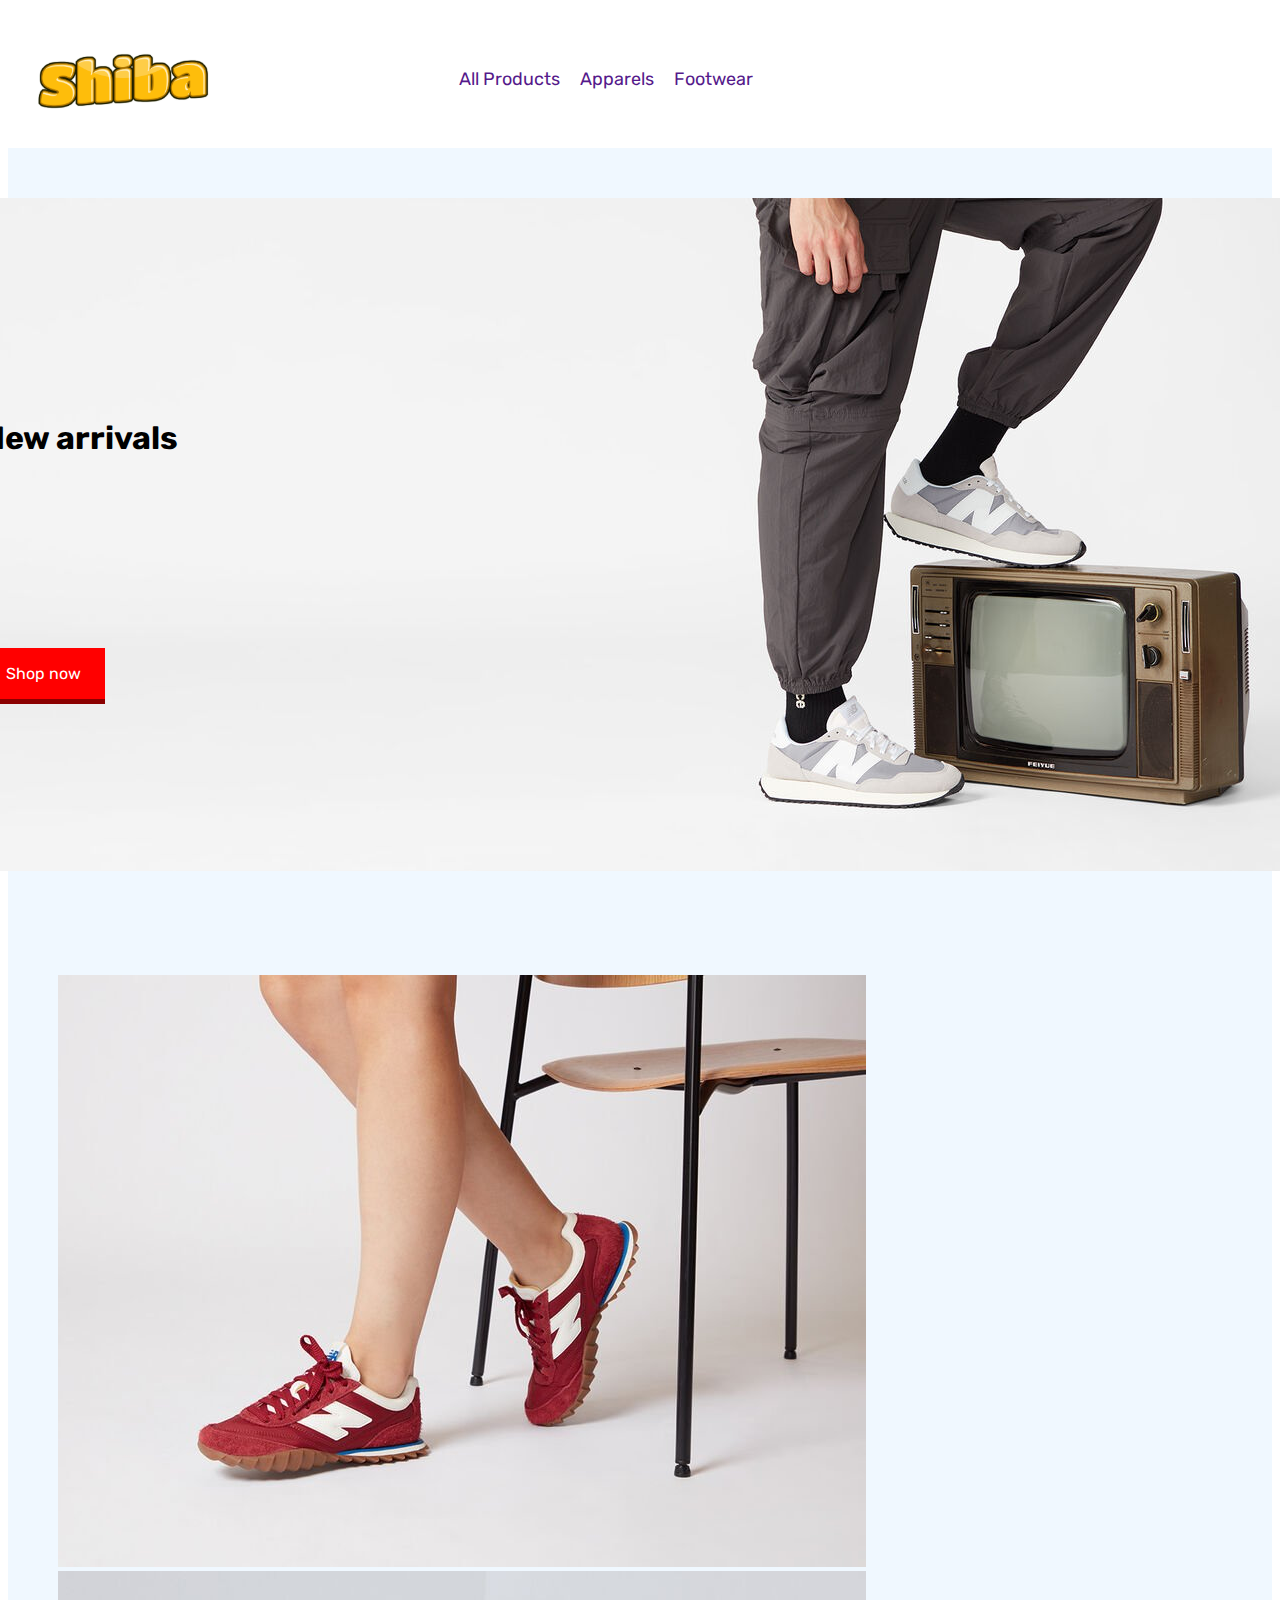
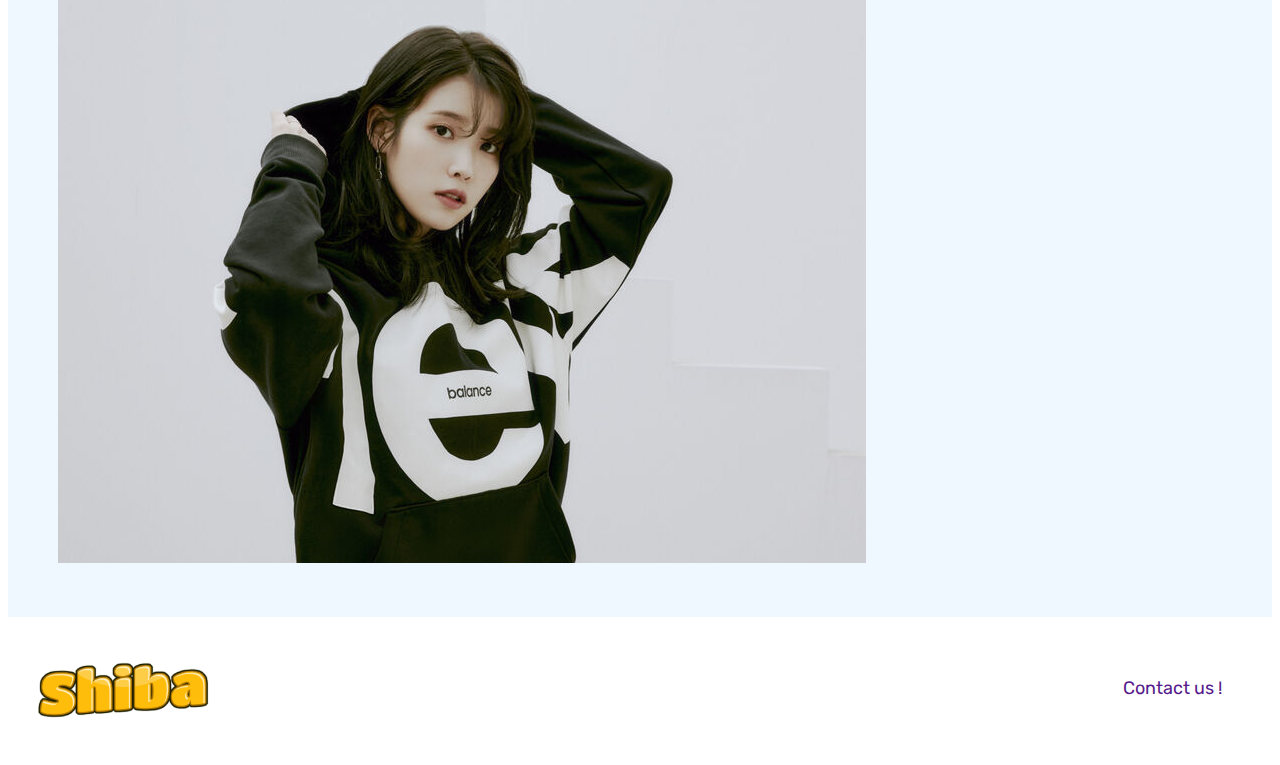
==== index.html @ 694eabaf "index" ====
<!DOCTYPE html>
<html lang="en">
<head>
    <meta charset="UTF-8">
    <meta http-equiv="X-UA-Compatible" content="IE=edge">
    <meta name="viewport" content="width=device-width, initial-scale=1.0">
    <title>SJ STORE</title>
    <link rel="stylesheet" href="style.css">
</head>
<body>
    <div class="main">
        <div class="navbar">
            <img src="res/coollogo_com-63181092.png" alt="shiba-logo">
            <div class="navlink">
                <a href="">All Products</a>
                <a href="">Apparels</a>
                <a href="">Footwear</a>
            </div>
        </div>
        <div id="main-body">
            <div class="main-images">
                <img src="res/MS237RCS_319_Hero.jpg" alt="banner1">
                <h1 id="banner-desc">New arrivals </h1>
                <a id="banner-button" href="">Shop now</a>
            </div>
            <div class="main-images">
                <img src="res/URC30BA_728.jpg" alt="banner2">
                <img src="res/IU_OutOfBound_2.jpg" alt="banner3">
            </div>


        </div>
        <footer>
            <img src="res/coollogo_com-63181092.png" alt="logo">
            <a href="">Contact us !</a>

        </footer>
    </div>
</body>
</html>
---- style.css ----
@import url('https://fonts.googleapis.com/css?family=Rubik:700&display=swap');
/* Header */

.main {
    display: flex;
    flex-direction: column;
}
.navbar {
    display: flex;
    align-content: flex-start;
    gap: 200px;
}
.navlink {
    display: flex;
    padding: 0px 100px 10px 10px;
}
.navbar img {
    width: auto;
    height: 100px;
    padding: 20px;
}
.navlink a {
    text-decoration: none;
    font-size: 18px;
    padding: 10px;
    margin-top: 50px;
    font-family: 'Rubik', sans-serif;
}

/* Body */
#main-body {
    display: flex ;
    flex-direction: column;
    justify-content: center;
    align-items: center;
    background-color: aliceblue;
}
.main-images {
    position: relative;
    padding: 50px;
}
#banner-desc {
    font-family: 'Rubik', sans-serif;
    position: absolute;
    top: 250px;
    left: 200px;

}
#banner-button {
    font-family: 'Rubik', sans-serif;
    background-color: red;
    box-shadow: 0 5px 0 darkred;
    color: white;
    padding: 1em 1.5em;
    text-decoration: none;
    position: absolute;
    left:200px;
    top: 500px;
}

/* Footer */
footer {
    display: flex;
    gap: 200px;
}
footer img {
    width: auto;
    height: 100px;
    padding: 20px;
}
footer a {
    text-decoration: none;
    font-size: 18px;
    margin-left: auto;
    padding: 10px;
    margin-right: 40px;
    margin-top: 50px;
    font-family: 'Rubik', sans-serif;

}
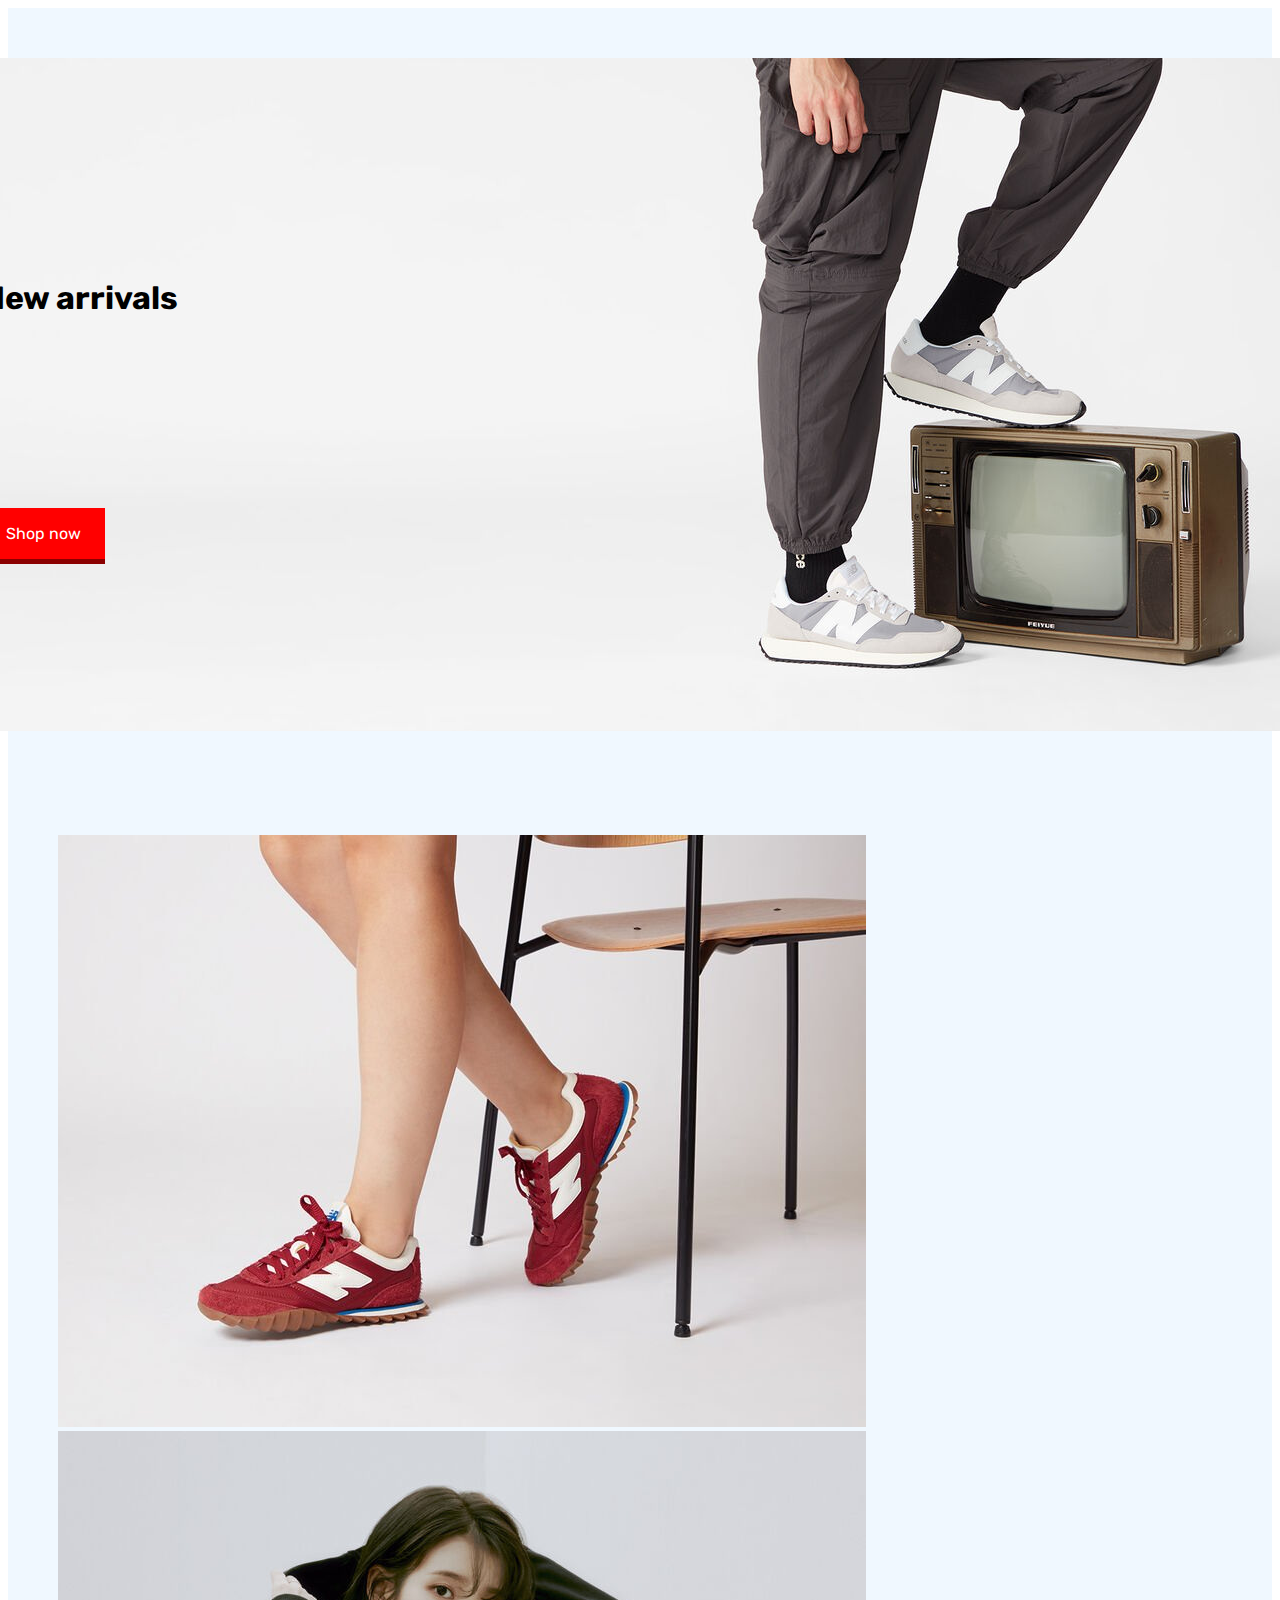
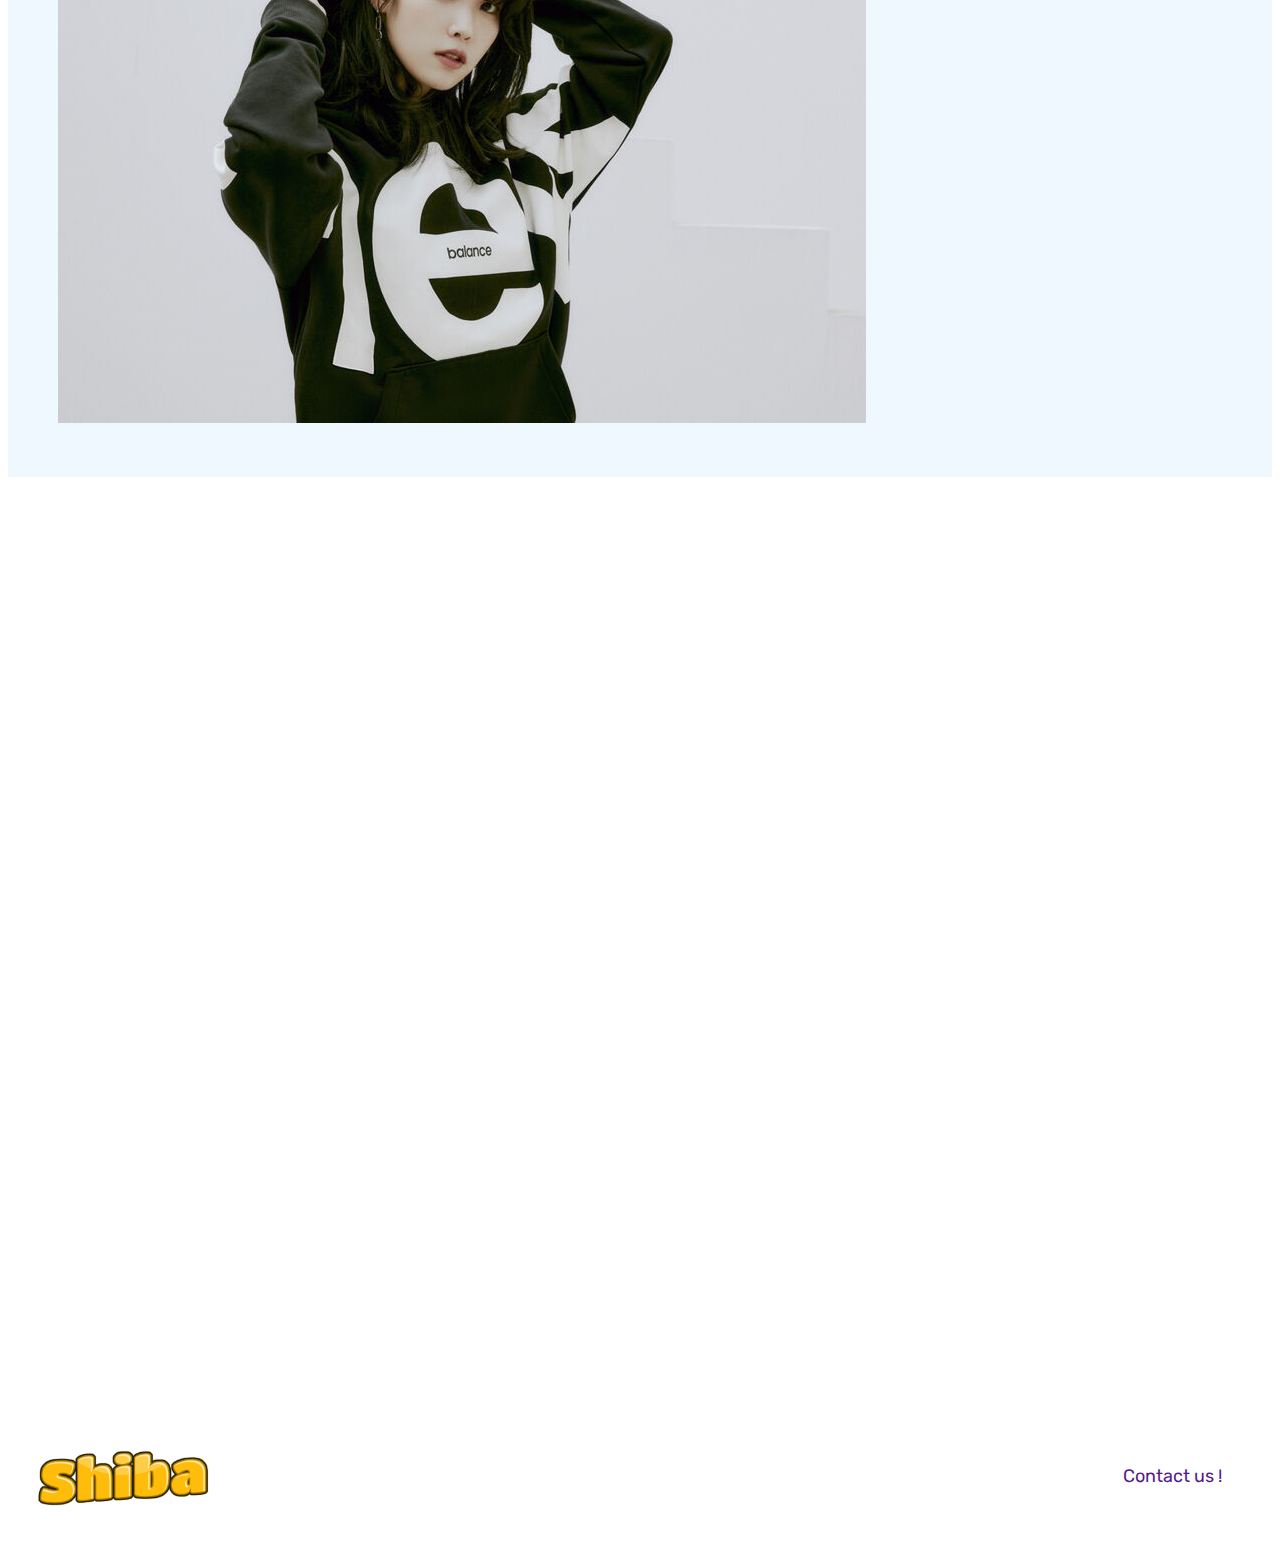
==== commit c7806715: "added product" ====
--- a/index.html
+++ b/index.html
@@ -9,19 +9,22 @@
 </head>
 <body>
     <div class="main">
-        <div class="navbar">
+        <!-- <div class="navbar">
             <img src="res/coollogo_com-63181092.png" alt="shiba-logo">
             <div class="navlink">
-                <a href="">All Products</a>
+                <a href="cataloge.html">All Products</a>
                 <a href="">Apparels</a>
                 <a href="">Footwear</a>
+                <a href="">Cart</a>
             </div>
-        </div>
+        </div> -->
+        <?php include '../components/nav.php' ?>
+
         <div id="main-body">
             <div class="main-images">
                 <img src="res/MS237RCS_319_Hero.jpg" alt="banner1">
                 <h1 id="banner-desc">New arrivals </h1>
-                <a id="banner-button" href="">Shop now</a>
+                <a id="banner-button" href="cataloge.html">Shop now</a>
             </div>
             <div class="main-images">
                 <img src="res/URC30BA_728.jpg" alt="banner2">
--- a/style.css
+++ b/style.css
@@ -4,6 +4,8 @@
 .main {
     display: flex;
     flex-direction: column;
+    align-items: stretch;
+
 }
 .navbar {
     display: flex;
@@ -25,6 +27,152 @@
     padding: 10px;
     margin-top: 50px;
     font-family: 'Rubik', sans-serif;
+}
+.account {
+    text-decoration: none;
+    font-size: 18px;
+    padding: 10px;
+    margin-top: 27.8px;
+}
+
+
+.navlink .account{
+    position: relative;
+    cursor: pointer;
+}
+
+.navlink .account-dropdown{
+    position: absolute;
+    top: 51.5px;
+    right:0;
+    background-color: white;
+    color:black;
+    z-index: 5;
+    min-width: 150px;
+    height: 0;
+    overflow: hidden;
+    text-align: center;
+    transition: all 0.3s;
+    border:1px solid lightgrey;
+}
+
+.navlink .account-dropdown ul li hr{
+    margin-top: 10px;
+    margin-bottom: 10px;
+}
+/* modal */
+.navlink .modal .modal-body{
+    padding-top: 40px;
+    padding-bottom: 50px;
+    text-align: center;
+}
+.navlink .modal .modal-body h1{
+    font-size: 36px;
+    margin-bottom: 30px;
+}
+.navlink .modal .modal-body .input-group{
+    width: 100%;
+    margin-bottom: 15px;
+}
+.navlink .modal .modal-body .input-group input{
+    width: 300px;
+    height: 34px;
+    border-radius: 8px;
+    font-size: 16px;
+    padding: 6px;
+    padding-left: 12px;
+    border: 1px solid #afafaf;
+}
+.navlink .modal .modal-body button{
+    width: 300px;
+    margin-top: 20px;
+    height: 40px;
+    border-radius: 8px;
+    background: #40A3FF;
+    color:white;
+    font-size: 18px;
+    font-weight: 500;
+    border:0;
+}
+.navlink .modal .modal-body small{
+    margin-top: 20px;
+    font-size: 14px;
+    display: block;
+}
+.navlink .modal .modal-body small span{
+    margin-top: 10px;
+    color: #40A3FF;
+    cursor: pointer;
+}
+.navlink .error-message{
+    color: red;
+}
+
+.modal {
+    display: none; /* Hidden by default */
+    position: fixed; /* Stay in place */
+    z-index: 1; /* Sit on top */
+    padding-top: 150px; /* Location of the box */
+    left: 0;
+    top: 0;
+    width: 100%; /* Full width */
+    height: 100%; /* Full height */
+    overflow: auto; /* Enable scroll if needed */
+    background-color: rgb(0,0,0); /* Fallback color */
+    background-color: rgba(0,0,0,0.4); /* Black w/ opacity */
+}
+
+/* Modal Content */
+
+.modal{
+    background-color: rgba(189, 189, 189, 0.6);
+}
+.modal-content {
+    position: relative;
+    background-color: #fefefe;
+    margin: auto;
+    padding: 0;
+    border: 1px solid #888;
+    width: 80%;
+    box-shadow: 0 4px 8px 0 rgba(0,0,0,0.2),0 6px 20px 0 rgba(0,0,0,0.19);
+    -webkit-animation-name: animatetop;
+    -webkit-animation-duration: 0.4s;
+    animation-name: animatetop;
+    animation-duration: 0.4s;
+    z-index:10
+}
+  
+/* Add Animation */
+@-webkit-keyframes animatetop {
+    from {top:-300px; opacity:0} 
+    to {top:0; opacity:1}
+}
+
+@keyframes animatetop {
+    from {top:-300px; opacity:0}
+    to {top:0; opacity:1}
+}
+
+/* The Close Button */
+.modal .close {
+    color: rgb(212, 3, 3);
+    float: right;
+    font-size: 36px;
+    margin-top: -10px;
+    text-decoration: none;
+    cursor: pointer;
+}
+.modal .close:hover {
+    color: rgb(145, 3, 3);
+}
+  
+.modal .modal-content{
+    width: 80%;
+    margin:auto;
+    min-width: 300px;
+    max-width: 600px;    
+    padding: 24px; 
+    color: black;
 }
 
 /* Body */
@@ -62,6 +210,7 @@
 footer {
     display: flex;
     gap: 200px;
+    margin-top: 928px;
 }
 footer img {
     width: auto;
@@ -77,4 +226,143 @@
     margin-top: 50px;
     font-family: 'Rubik', sans-serif;
 
+}
+
+/* Cataloge */
+
+.catalogue-body {
+    display: flex;
+}
+.sidebar {
+    display: flex;
+    flex-direction: column;
+    font-family: 'Rubik', sans-serif;    padding: 10px;
+    padding: 30px;
+}
+.sidebar a {
+    margin: 50px;
+}
+.catalogue-content {
+    display: grid;
+    grid-template-columns: 500px;
+}
+.catalogue-content img {
+    width: auto;
+    height: 400px;
+}
+.content {
+    display: flex;
+    flex-direction: column;
+    align-items: center;
+    justify-content: center;
+    margin: 100px;
+}
+
+.btn {
+    text-decoration: none !important;
+    margin:2px;
+    font-weight: 400;
+    color: #212529;
+    text-align: center;
+    vertical-align: middle;
+    -webkit-user-select: none;
+    -moz-user-select: none;
+    -ms-user-select: none;
+    user-select: none;
+    background-color: transparent;
+    border: 1px solid transparent;
+    padding: .375rem .75rem;
+    font-size: 1rem;
+    line-height: 1.5;
+    border-radius: .25rem;
+    transition: color .15s ease-in-out,background-color .15s ease-in-out,border-color .15s ease-in-out,box-shadow .15s ease-in-out;
+}
+/* .content button {
+    box-shadow:inset 0px 1px 0px 0px #cf866c;
+	background:linear-gradient(to bottom, #d0451b 5%, #bc3315 100%);
+	background-color:#d0451b;
+	border-radius:3px;
+	border:1px solid #942911;
+	display:inline-block;
+	cursor:pointer;
+	color:#ffffff;
+	font-family:Arial;
+	font-size:13px;
+	padding:6px 24px;
+	text-decoration:none;
+	text-shadow:0px 1px 0px #854629;
+}
+.content button:hover {
+    background:linear-gradient(to bottom, #bc3315 5%, #d0451b 100%);
+	background-color:#bc3315;
+}
+.content button:active {
+    position:relative;
+	top:1px;
+} */
+
+/* product */
+
+.productbody {
+    display: grid;
+    grid-template-columns: 1fr 1fr;
+    grid-template-areas: "right left" ;
+}
+#rightproduct {
+    grid-area: right;
+    display: grid;
+    grid-template-columns: 500px 500px;
+    column-gap: 20px;
+    row-gap: 20px;
+
+
+}
+#leftproduct {
+    grid-area: left;
+    display: flex;
+    flex-direction: column;
+    align-items: center;
+    justify-content: flex-start;
+    margin-right: 100px;
+    border-style: dotted;
+}
+#rightproduct video {
+    height: 472px;
+    width: 472px;
+}
+.selection {
+    padding: 20px;
+}
+
+
+input{
+    height:34px;
+    width: 100px;
+    text-align: center;
+    font-size: 26px;
+    border:1px solid #ddd;
+    border-radius:4px;
+    display: inline-block;
+    vertical-align: middle;
+}
+
+/* about us */
+#aboutus {
+    display: grid;
+    grid-template-columns: 1fr 1fr;
+    grid-template-areas: "left right";
+}
+#aboutusleft {
+    display: flex;
+    flex-direction: column;
+    justify-content: flex-start;
+}
+#aboutusleft img {
+    height: auto;
+    width: 472px;
+}
+#aboutusright {
+    display: flex;
+    flex-direction: column;
+    justify-content: flex-start;
 }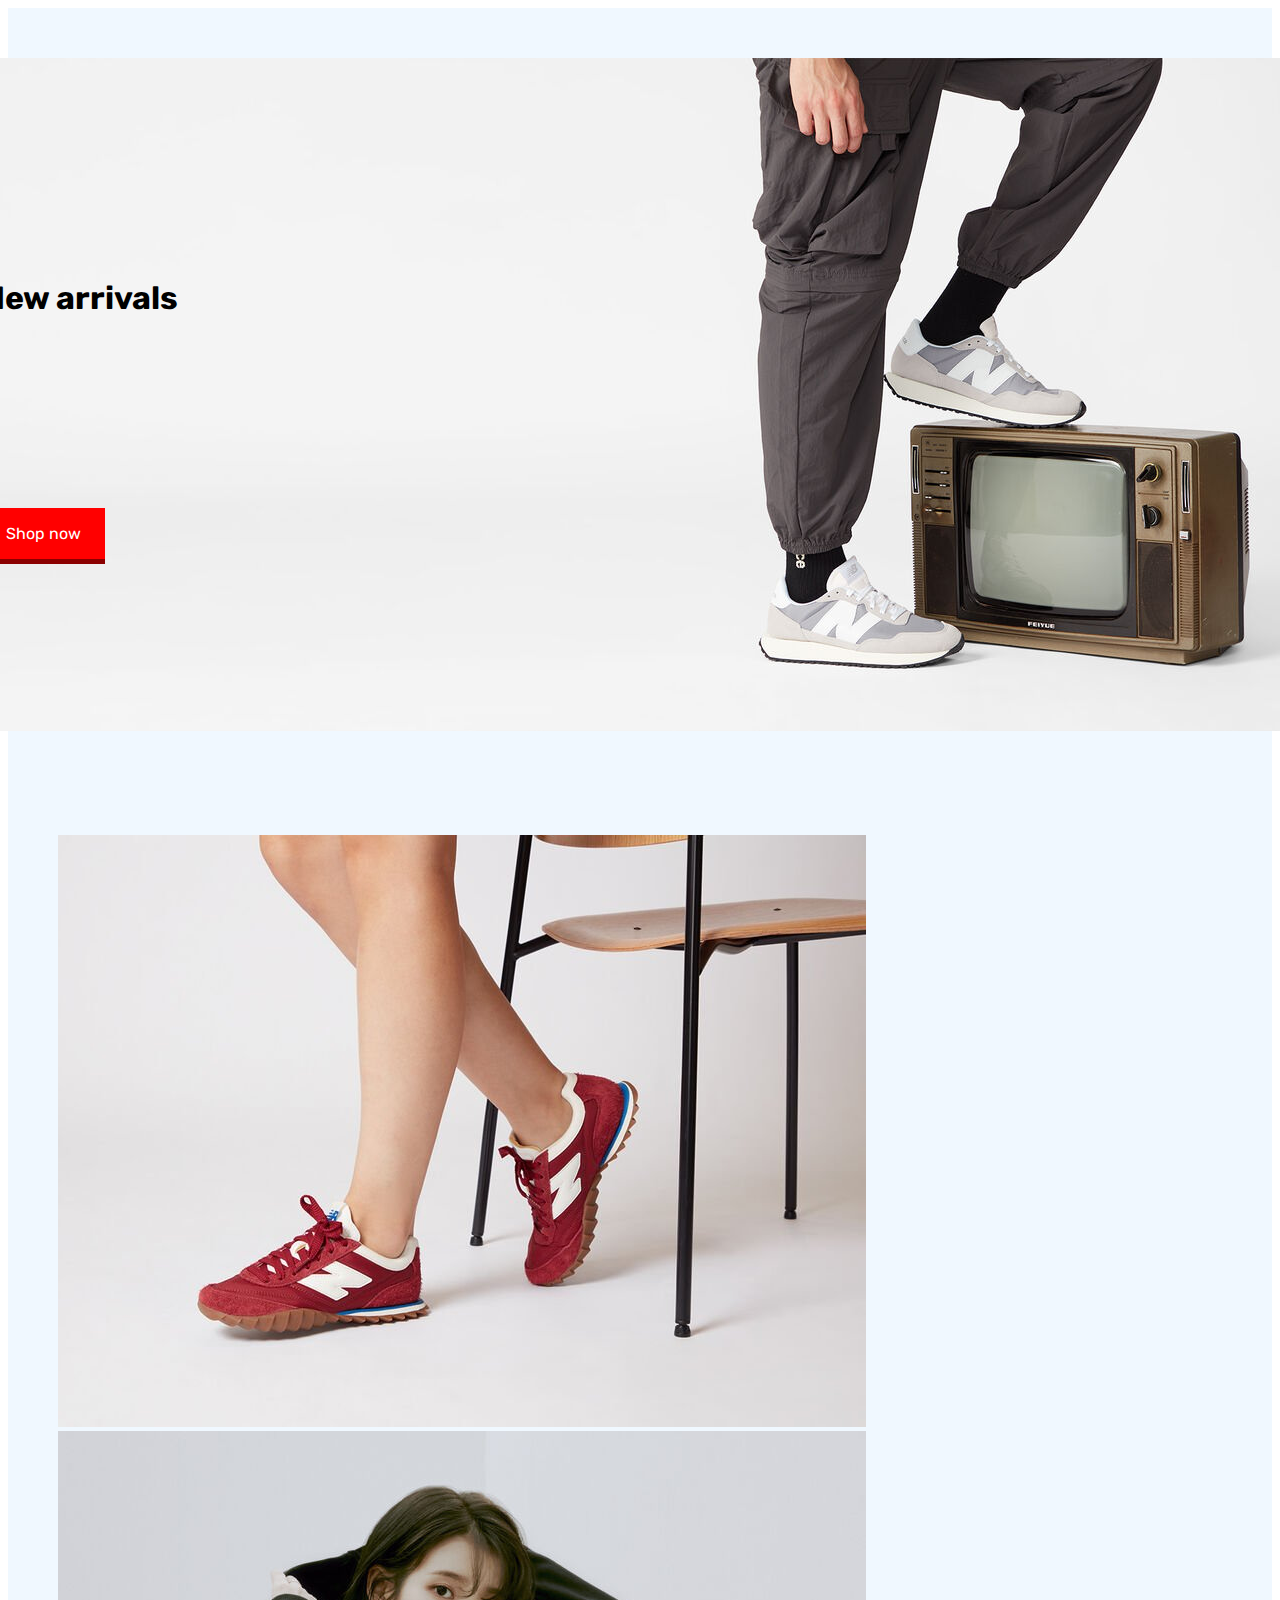
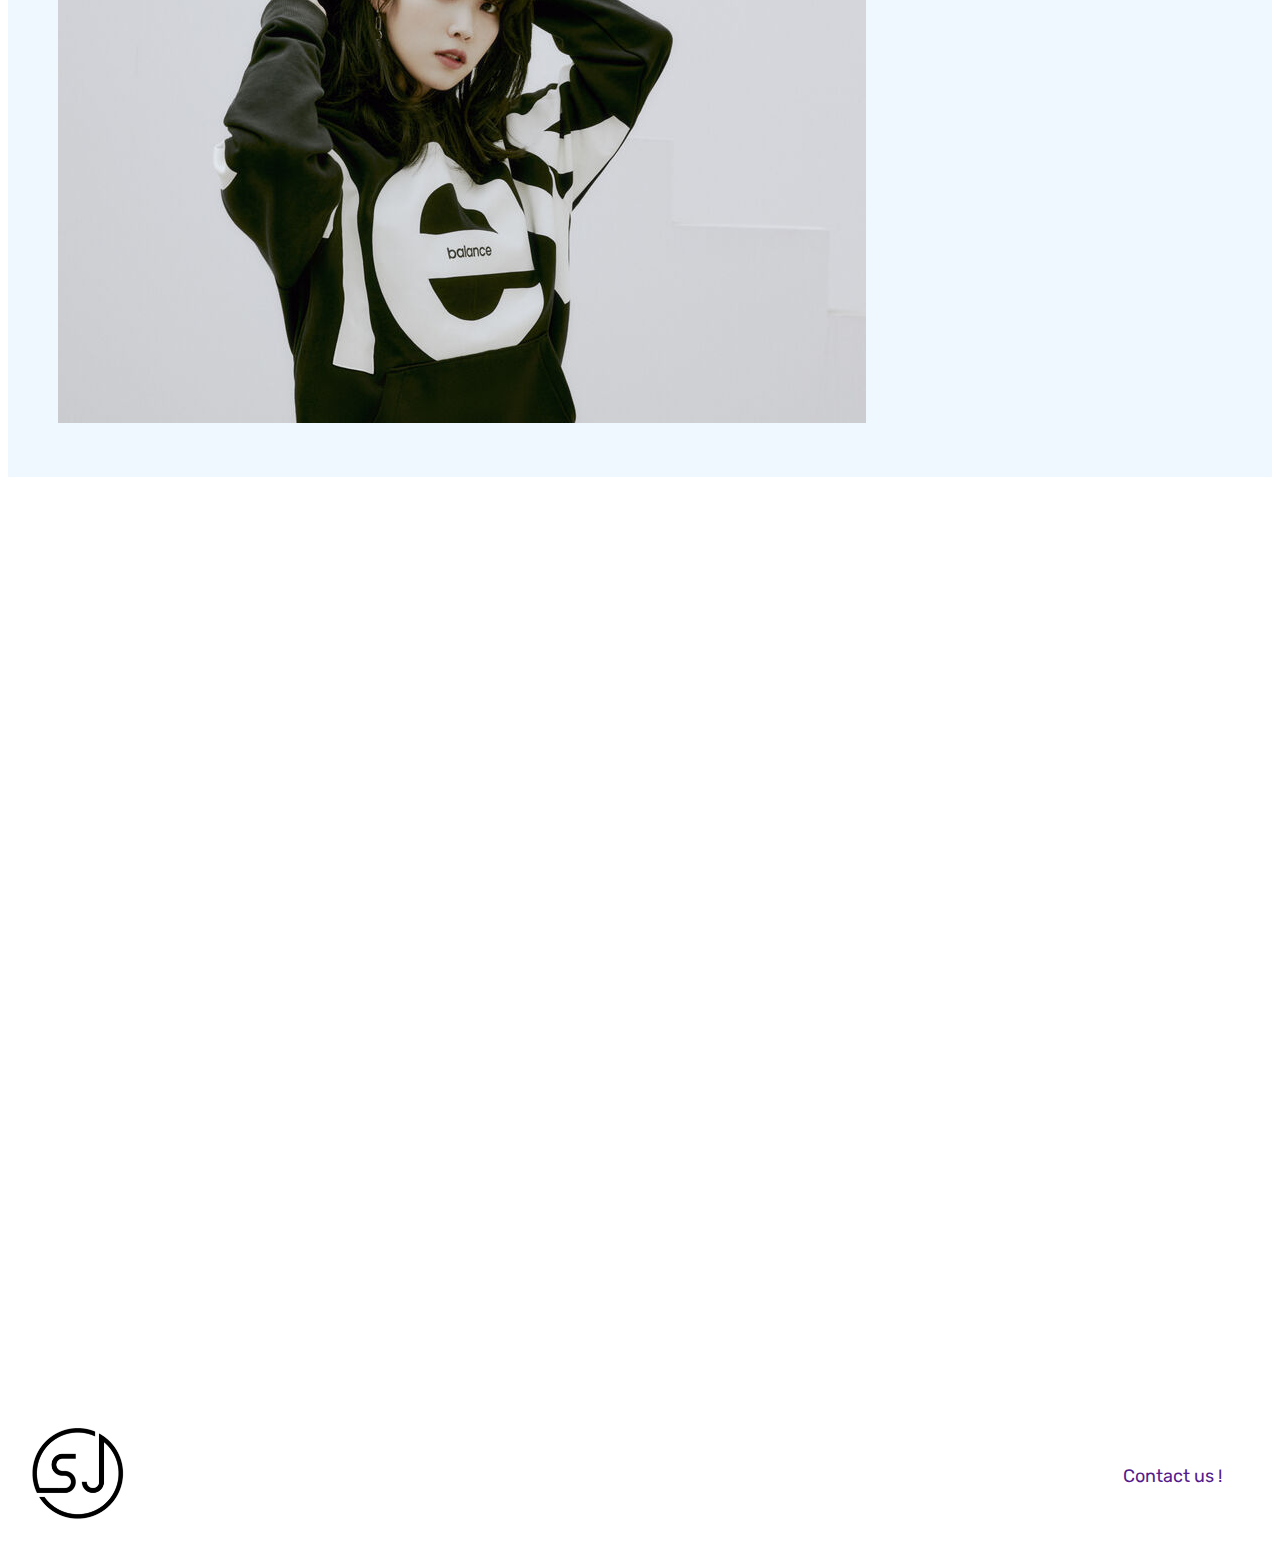
==== commit 926c42ba: "Add files via upload" ====
--- a/index.html
+++ b/index.html
@@ -10,7 +10,7 @@
 <body>
     <div class="main">
         <!-- <div class="navbar">
-            <img src="res/coollogo_com-63181092.png" alt="shiba-logo">
+            <a href="index.html"><img src="res/SJLOGO.JPG" alt="SJ-logo"></a>
             <div class="navlink">
                 <a href="cataloge.html">All Products</a>
                 <a href="">Apparels</a>
@@ -34,7 +34,7 @@
 
         </div>
         <footer>
-            <img src="res/coollogo_com-63181092.png" alt="logo">
+            <img src="res/SJLOGO.JPG" alt="SJ-logo">
             <a href="">Contact us !</a>
 
         </footer>
